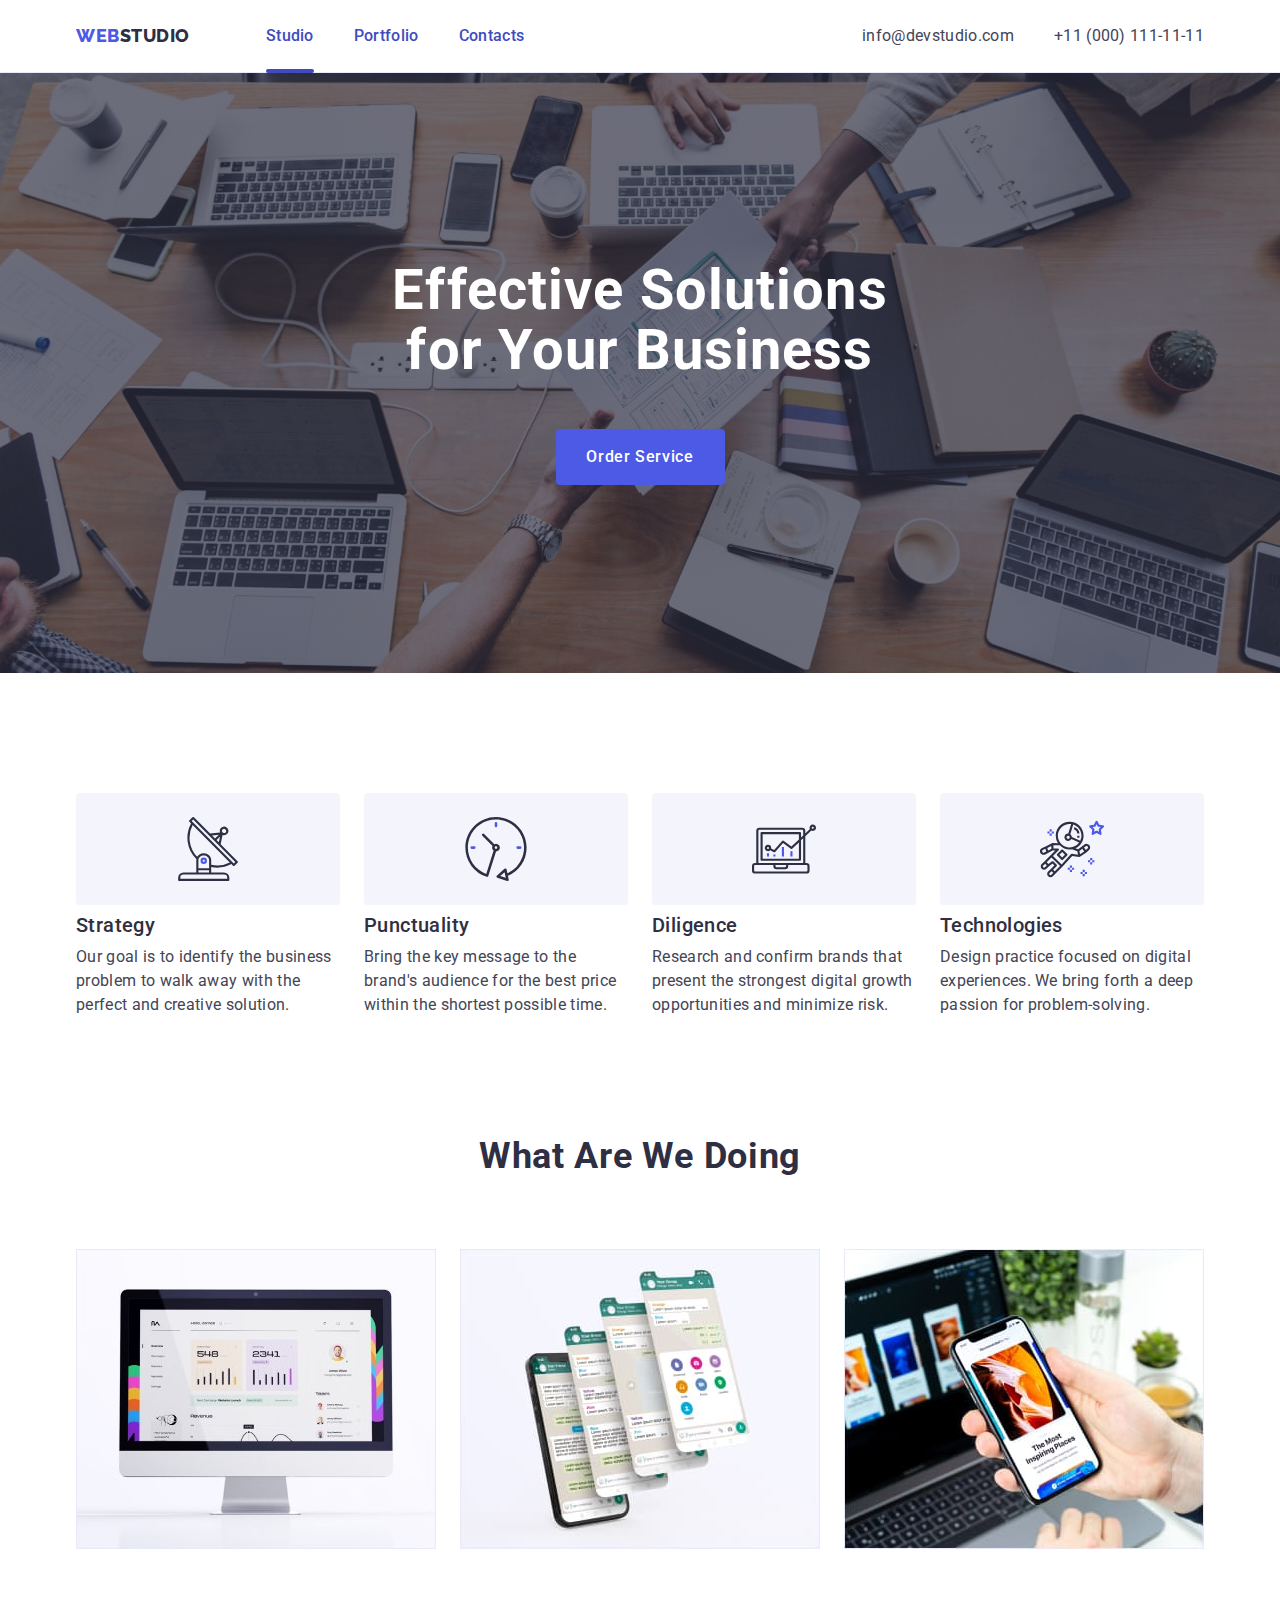
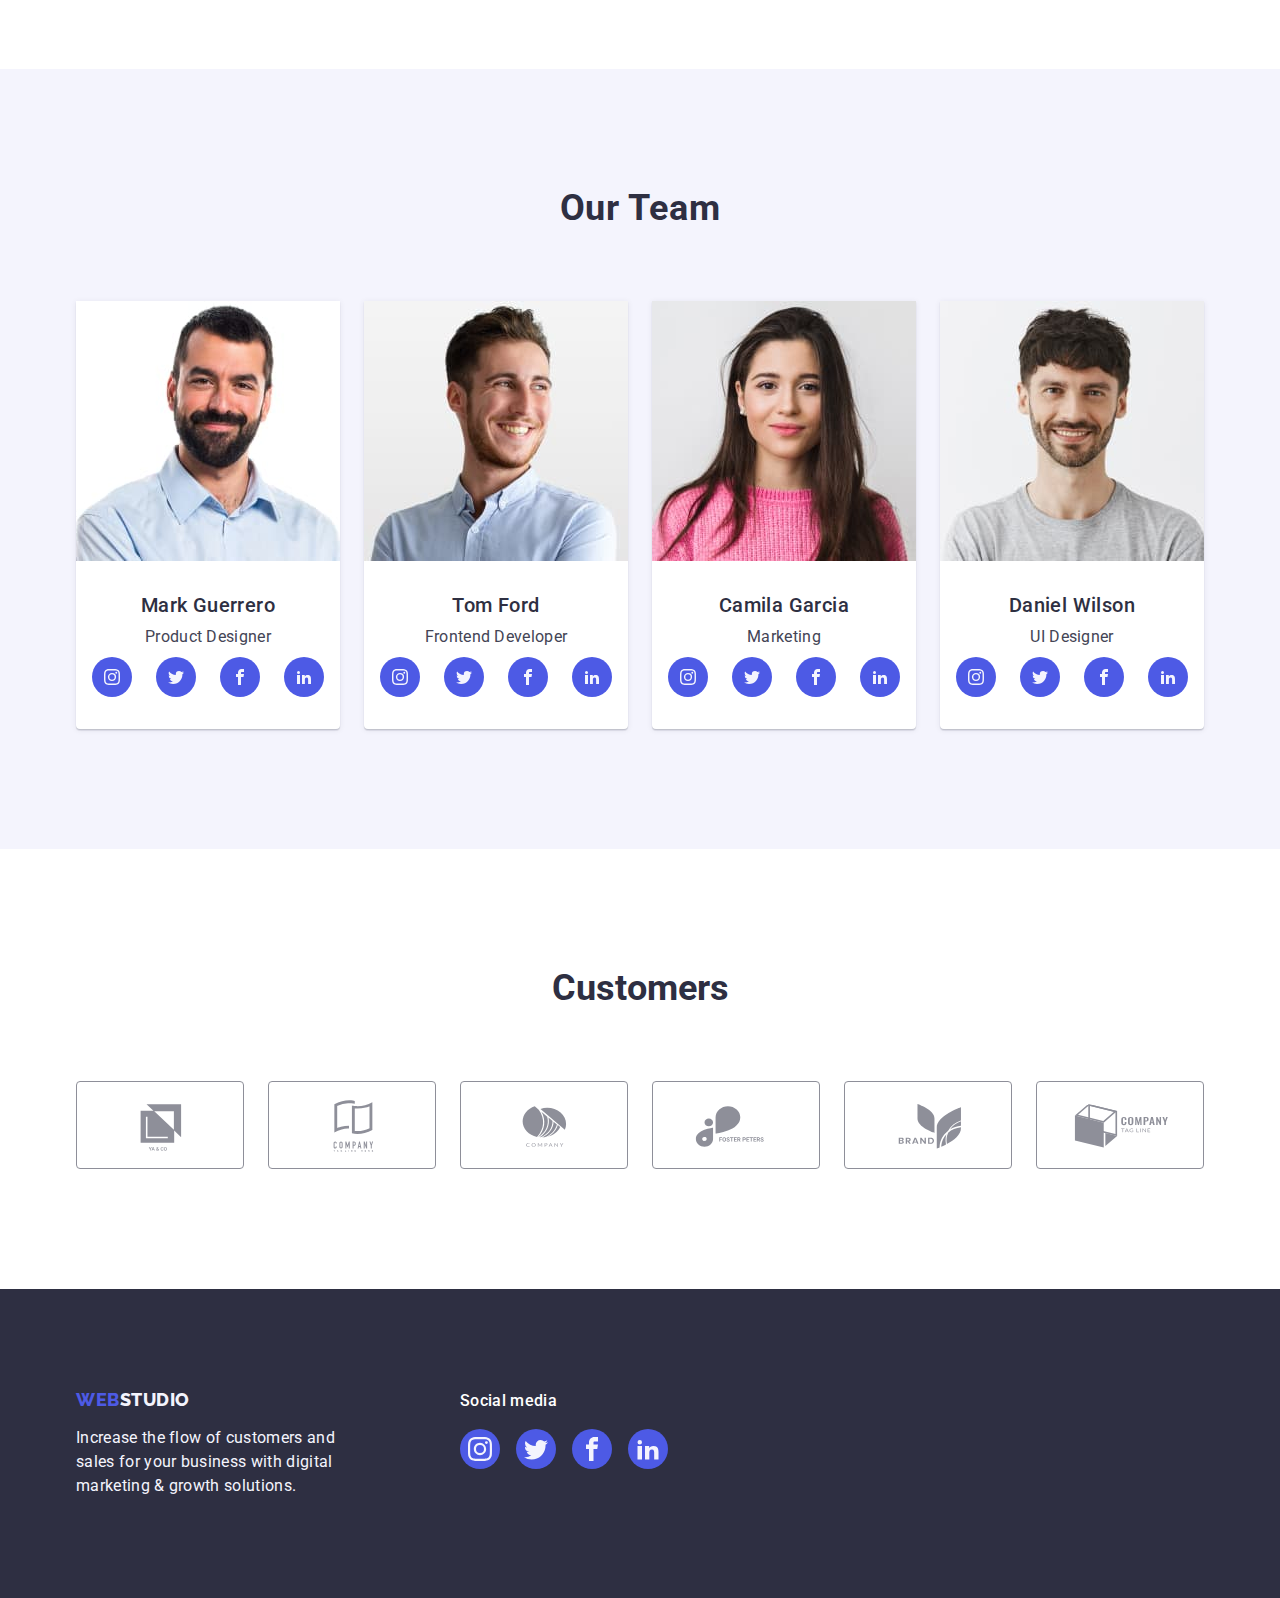
==== index.html @ 1b68a4ca "Initial commit" ====
<!DOCTYPE html>
<html lang="en">

<head>
    <meta charset="UTF-8">
    <meta http-equiv="X-UA-Compatible" content="IE=edge">
    <meta name="viewport" content="width=device-width, initial-scale=1.0">
    <title>Document</title>
    <!--Fonts styles-->
    <link rel="preconnect" href="https://fonts.googleapis.com">
    <link rel="preconnect" href="https://fonts.gstatic.com" crossorigin>
    <link href="https://fonts.googleapis.com/css2?family=Raleway:wght@800&family=Roboto:wght@400;500;700&display=swap"
        rel="stylesheet">
    <link rel="stylesheet"
        href="https://cdnjs.cloudflare.com/ajax/libs/modern-normalize/1.1.0/modern-normalize.min.css">
    <!--Custom styles-->
    <link rel="stylesheet" href="./css/styles.css">
</head>

<body>
    <header class="head">
        <!--Logo-->
        <div class="container main-nav">
            <nav class="main-nav">
                <a href="index.html" class="logo link"> Web <span class="logo-item">Studio</span></a> <!--Logo-->
                <!--Menu Nav-->
                <ul class="menu-nav list">
                    <li class="item "><a href="./index.html" class="link active">Studio</a></li>
                    <li class="item"><a href="./portfolio.html" class="link">Portfolio</a></li>
                    <li class="item"><a href="" class="link">Contacts</a></li>
                </ul>
            </nav>
            <address class="address list">
                <ul class="contacts list">
                    <li class="item">
                        <a href="mailto:info@devstudio.com" class="link">info@devstudio.com</a>
                    </li>
                    <li class="item">
                        <a href="tel:+110001111111" class="link">+11 (000) 111-11-11</a>
                    </li>
                </ul>
            </address>
        </div>
    </header>
    <main>
        <!--Hero image-->
        <section class="page">
            <div class="container">
                <h1 class="title-logo">Effective Solutions for Your Business </h1>
                <button type="button" class="page-but" data-modal-open>Order Service</button>
            </div>

        </section>
        <!--section 1-->
        <section class="section-ab">
            <div class="container">
                <h2 class="slogan" hidden> Eror</h2>
                <ul class="list-ab list">
                    <!--Feature 1-->
                    <li class="item">
                        <div class="icon"><svg class="" width="64" height="64">
                                <use href="./images/icons.svg#icon-antenna"></use>
                            </svg></div>
                        <h3 class="title-fr">Strategy</h3>
                        <p class="paragraf">
                            Our goal is to identify the business problem to walk away with the perfect and creative
                            solution.
                        </p>
                    </li>
                    <!--Feature 2-->
                    <li class="item">
                        <div class="icon"><svg class="" width="64" height="64">
                                <use href="./images/icons.svg#icon-clock"></use>
                            </svg></div>
                        <h3 class="title-fr">Punctuality</h3>
                        <p class="paragraf">
                            Bring the key message to the brand's audience for the best price within the shortest
                            possible time.
                        </p>
                    </li>
                    <!--Feature 3-->
                    <li class="item">
                        <div class="icon"><svg class="" width="64" height="64">
                                <use href="./images/icons.svg#icon-diagram"></use>
                            </svg></div>

                        <h3 class="title-fr">Diligence</h3>
                        <p class="paragraf">
                            Research and confirm brands that present the strongest digital growth opportunities and
                            minimize risk.
                        </p>
                    </li>
                    <!--Feature 4-->
                    <li class="item">
                        <div class="icon"><svg class="" width="64" height="64">
                                <use href="./images/icons.svg#icon-astronaut"></use>
                            </svg></div>
                        <h3 class="title-fr">Technologies</h3>
                        <p class="paragraf">Design practice focused on digital experiences. We bring forth a deep
                            passion for problem-solving.</p>
                    </li>
                </ul>
            </div>
        </section>
        <!--section 2-->
        <section class="section-prod">
            <div class="container">
                <h2 class="title-ab-me">What are we doing</h2>
                <ul class="product list">
                    <li class="item"><img src="./images/Section2/Rectangle71-2.jpg" alt="Imac" width="360"></li>
                    <li class="item"><img src="./images/Section2/Rectangle71-1.jpg"
                            alt="Phone in which the functionality of the application is shown" width="360">
                    </li>
                    <li class="item"><img src="./images/Section2/Rectangle71.jpg"
                            alt="Phone in the foreground. On the back of a laptop" width="360">
                    </li>
                </ul>
            </div>
        </section>
        <!--section 3-->
        <section class="team">
            <div class="container">
                <h2 class="title-team">Our Team</h2>
                <ul class="team-li list">
                    <li class="item">
                        <img src="./images/Section3/img-3.jpg" alt="Man" width="264">
                        <div class="name">
                            <h3 class="title-team-name list">Mark Guerrero</h3>
                            <p class="paragraf list">Product Designer</p>
                            <ul class="social list">
                                <li class="list">
                                    <a href="" class="icon" target="_blank" rel="noopener noreferrer"
                                        aria-label="Instagram">
                                        <svg width="16" height="16" class="label">
                                            <use href="./images/icons.svg#icon-instagram"></use>
                                        </svg>
                                    </a>
                                </li>
                                <li class="list">
                                    <a href="" class="icon" target="_blank" rel="noopener noreferrer"
                                        aria-label="Twitter">
                                        <svg width="16" height="16" class="label">
                                            <use href="./images/icons.svg#icon-twitter"></use>
                                        </svg>
                                    </a>
                                </li>
                                <li class="list">
                                    <a href="" class="icon" target="_blank" rel="noopener noreferrer"
                                        aria-label="Facebook">
                                        <svg width="16" height="16" class="label">
                                            <use href="./images/icons.svg#icon-facebook"> </use>
                                        </svg>
                                    </a>
                                </li>
                                <li class="list">
                                    <a href="" class="icon" target="_blank" rel="noopener noreferrer"
                                        aria-label="Linkedin">
                                        <svg width="16" height="16" class="label">
                                            <use href="./images/icons.svg#icon-linkedin"> </use>
                                        </svg>
                                    </a>
                                </li>
                            </ul>
                        </div>

                    </li>
                    <li class="item">
                        <img src="./images/Section3/img-2.jpg" alt="Man" width="264">
                        <div class="name">
                            <h3 class="title-team-name list">Tom Ford</h3>
                            <p class="paragraf list">Frontend Developer</p>
                            <ul class="social list">
                                <li class="list">
                                    <a href="" class="icon" target="_blank" rel="noopener noreferrer"
                                        aria-label="Instagram">
                                        <svg width="16" height="16" class="label">
                                            <use href="./images/icons.svg#icon-instagram"></use>
                                        </svg>
                                    </a>
                                </li>
                                <li class="list">
                                    <a href="" class="icon" target="_blank" rel="noopener noreferrer"
                                        aria-label="Twitter">
                                        <svg width="16" height="16" class="label">
                                            <use href="./images/icons.svg#icon-twitter"></use>
                                        </svg>
                                    </a>
                                </li>
                                <li class="list">
                                    <a href="" class="icon" target="_blank" rel="noopener noreferrer"
                                        aria-label="Facebook">
                                        <svg width="16" height="16" class="label">
                                            <use href="./images/icons.svg#icon-facebook"> </use>
                                        </svg>
                                    </a>
                                </li>
                                <li class="list">
                                    <a href="" class="icon" target="_blank" rel="noopener noreferrer"
                                        aria-label="Linkedin">
                                        <svg width="16" height="16" class="label">
                                            <use href="./images/icons.svg#icon-linkedin"> </use>
                                        </svg>
                                    </a>
                                </li>
                            </ul>
                        </div>
                    </li>
                    <li class="item">
                        <img src="./images/Section3/img-1.jpg" alt="Women" width="264">
                        <div class="name">
                            <h3 class="title-team-name list">Camila Garcia</h3>
                            <p class="paragraf list">Marketing</p>
                            <ul class="social list">
                                <li class="list">
                                    <a href="" class="icon" target="_blank" rel="noopener noreferrer"
                                        aria-label="Instagram">
                                        <svg width="16" height="16" class="label">
                                            <use href="./images/icons.svg#icon-instagram"></use>
                                        </svg>
                                    </a>
                                </li>
                                <li class="list">
                                    <a href="" class="icon" target="_blank" rel="noopener noreferrer"
                                        aria-label="Twitter">
                                        <svg width="16" height="16" class="label">
                                            <use href="./images/icons.svg#icon-twitter"></use>
                                        </svg>
                                    </a>
                                </li>
                                <li class="list">
                                    <a href="" class="icon" target="_blank" rel="noopener noreferrer"
                                        aria-label="Facebook">
                                        <svg width="16" height="16" class="label">
                                            <use href="./images/icons.svg#icon-facebook"> </use>
                                        </svg>
                                    </a>
                                </li>
                                <li class="list">
                                    <a href="" class="icon" target="_blank" rel="noopener noreferrer"
                                        aria-label="Linkedin">
                                        <svg width="16" height="16" class="label">
                                            <use href="./images/icons.svg#icon-linkedin"> </use>
                                        </svg>
                                    </a>
                                </li>
                            </ul>
                        </div>
                    </li>
                    <li class="item">
                        <img src="./images/Section3/img.jpg" alt="Man" width="264">
                        <div class="name">
                            <h3 class="title-team-name list">Daniel Wilson</h3>
                            <p class="paragraf list">UI Designer</p>
                            <ul class="social list">
                                <li class="list">
                                    <a href="" class="icon" target="_blank" rel="noopener noreferrer"
                                        aria-label="Instagram">
                                        <svg width="16" height="16" class="label">
                                            <use href="./images/icons.svg#icon-instagram"></use>
                                        </svg>
                                    </a>
                                </li>
                                <li class="list">
                                    <a href="" class="icon" target="_blank" rel="noopener noreferrer"
                                        aria-label="Twitter">
                                        <svg width="16" height="16" class="label">
                                            <use href="./images/icons.svg#icon-twitter"></use>
                                        </svg>
                                    </a>
                                </li>
                                <li class="list">
                                    <a href="" class="icon" target="_blank" rel="noopener noreferrer"
                                        aria-label="Facebook">
                                        <svg width="16" height="16" class="label">
                                            <use href="./images/icons.svg#icon-facebook"> </use>
                                        </svg>
                                    </a>
                                </li>
                                <li class="list">
                                    <a href="" class="icon" target="_blank" rel="noopener noreferrer"
                                        aria-label="Linkedin">
                                        <svg width="16" height="16" class="label">
                                            <use href="./images/icons.svg#icon-linkedin"> </use>
                                        </svg>
                                    </a>
                                </li>
                            </ul>
                        </div>
                    </li>
                </ul>
            </div>
        </section>
        <section class="customers">
            <div class="container">
                <h2 class="title  list">Customers</h2>
                <ul class="clients list">
                    <li class="item">
                        <a href="" class="link" target="_blank" rel="noopener noreferrer" aria-label="client-1">
                            <svg class="icon" width="104" height="56">
                                <use href="./images/icons.svg#icon-Logo"></use>
                            </svg>
                        </a>
                    </li>
                    <li class="item">
                        <a href="" class="link" target="_blank" rel="noopener noreferrer" aria-label="client-2">
                            <svg class="icon" width="104" height="56">
                                <use href="./images/icons.svg#icon-Logo-1"></use>
                            </svg>
                        </a>
                    </li>
                    <li class="item">
                        <a href="" class="link" target="_blank" rel="noopener noreferrer" aria-label="client-3">
                            <svg class="icon" width="104" height="56">
                                <use href="./images/icons.svg#icon-Logo-2"></use>
                            </svg>
                        </a>
                    </li>
                    <li class="item">
                        <a href="" class="link" target="_blank" rel="noopener noreferrer" aria-label="client-4">
                            <svg class="icon" width="104" height="56">
                                <use href="./images/icons.svg#icon-Logo-3"></use>
                            </svg>
                        </a>
                    </li>
                    <li class="item">
                        <a href="" class="link" target="_blank" rel="noopener noreferrer" aria-label="client-5">
                            <svg class="icon" width="104" height="56">
                                <use href="./images/icons.svg#icon-Logo-4"></use>
                            </svg>
                        </a>
                    </li>
                    <li class="item">
                        <a href="" class="link" target="_blank" rel="noopener noreferrer" aria-label="client-6">
                            <svg class="icon" width="104" height="56">
                                <use href="./images/icons.svg#icon-Logo-5"></use>
                            </svg>
                        </a>
                    </li>
                </ul>
            </div>
        </section>
    </main>
    <!--footer-->
    <footer class="footer">
        <div class="main-footer container">
            <div class="description"><a href="./index.html" class="logo-fr list">Web<span
                        class="logo-item">Studio</span> </a>
                <!--Logo-->
                <p class="fr-text list">Increase the flow of customers and sales for your business with digital
                    marketing &
                    growth solutions.</p>
            </div>
            <div class="social-ft">
                <p class="title list">Social media</p>
                <ul class="social list">
                    <li class="item">
                        <a href="" class="icon" target="_blank" rel="noopener noreferrer" aria-label="Instagram">
                            <svg width="24" height="24" class="label">
                                <use href="./images/icons.svg#icon-instagram"></use>
                            </svg>
                        </a>
                    </li>
                    <li class="item">
                        <a href="" class="icon" target="_blank" rel="noopener noreferrer" aria-label="Twitter">
                            <svg width="24" height="24" class="label">
                                <use href="./images/icons.svg#icon-twitter"></use>
                            </svg>
                        </a>
                    </li>
                    <li class="item">
                        <a href="" class="icon" target="_blank" rel="noopener noreferrer" aria-label="Facebook">
                            <svg width="24" height="24" class="label">
                                <use href="./images/icons.svg#icon-facebook"> </use>
                            </svg>
                        </a>
                    </li>
                    <li class="item">
                        <a href="" class="icon" target="_blank" rel="noopener noreferrer" aria-label="Linkedin">
                            <svg width="24" height="24" class="label">
                                <use href="./images/icons.svg#icon-linkedin"> </use>
                            </svg>
                        </a>
                    </li>
                </ul>
            </div>
        </div>
    </footer>
    <!-- backdrop -->
    <div class="backdrop is-hidden" data-modal>
        <div class="modal" data-modal-close>
            <button class="btn" type="button" data-modal-close><svg class="icon" width="8" height="8">
                    <use href="./images/icons.svg#icon-close"></use>
                </svg></button>
        </div>

    </div>
    <script src="./js/modal.js"></script>
</body>

</html>
---- css/styles.css ----
:root {
  /* Fonts*/
  --main-tex: "Roboto", sans-serif;
  --second-tex: "Raleway", sans-serif;

  /* Colors*/
  --color-primary: #4d5ae5;
  --color-pressed-st: #404bbf;
  --color-dark: #2e2f42;
  --color-success: #31d0aa;
  --color-text: #434455;
  --color-subtle-text: #8e8f99;
  --color-accent: #e7e9fc;
  --color-light: #f4f4fd;
  --color-overlay: rgba(46, 47, 66, 0.4);
  --color-hero-im-bk: #2e2f42;
  --color-white-bk: #ffffff;
  --color-modal-bk: #fcfcfc;
}
.list {
  list-style: none;
  padding: 0;
  margin: 0;
}
.container {
  width: 1158px;
  margin-left: auto;
  margin-right: auto;
  padding-left: 15px;
  padding-right: 15px;
}
img {
  display: block;
}
body {
  margin: 0;
  font-family: var(--main-tex);
  color: var(--color-text);
  background-color: var(--color-white-bk);
}
/* backdrop */
.backdrop {
  position: fixed;
  top: 0;
  left: 0;
  width: 100%;
  height: 100%;

  transition: opacity 250ms cubic-bezier(0.4, 0, 0.2, 1),
    visibility 250ms cubic-bezier(0.4, 0, 0.2, 1);
  background-color: var(--color-overlay);
}
.backdrop.is-hidden {
  opacity: 0;
  pointer-events: none;
  visibility: hidden;
}
.modal {
  position: absolute;
  top: 50%;
  left: 50%;
  transform: translate(-50%, -50%);
  min-width: 408px;
  min-height: 576px;

  transition: transform 250ms cubic-bezier(0.4, 0, 0.2, 1);
  background-color: var(--color-modal-bk);
  box-shadow: 0px 1px 1px rgba(0, 0, 0, 0.14), 0px 1px 3px rgba(0, 0, 0, 0.12),
    0px 2px 1px rgba(0, 0, 0, 0.2);
  border-radius: 4px;
}
.modal .btn {
  position: absolute;
  top: 24px;
  right: 24px;
  width: 24px;
  height: 24px;
  display: flex;
  align-items: center;
  justify-content: center;
  padding: 0;

  /* transition: background-color 250ms cubic-bezier(0.4, 0, 0.2, 1),
    border 250ms cubic-bezier(0.4, 0, 0.2, 1),
    color 250ms cubic-bezier(0.4, 0, 0.2, 1); */
  transition: background-color 250ms cubic-bezier(0.4, 0, 0.2, 1),
    border 250ms cubic-bezier(0.4, 0, 0.2, 1);

  background-color: var(--color-accent);
  color: var(--color-dark);
  border: 1px solid rgba(0, 0, 0, 0.1);
  border-radius: 50%;
  cursor: pointer;
}
.modal .icon {
  fill: currentColor;
  transition: fill 250ms cubic-bezier(0.4, 0, 0.2, 1);
}
.modal .btn:focus,
.modal .btn:hover {
  color: var(--color-white-bk);
  background-color: var(--color-pressed-st);
  border: none;
}
/*header*/
.head {
  border-bottom: 1px solid var(--color-accent);
  box-shadow: 0px 2px 1px rgba(46, 47, 66, 0.08),
    0px 1px 1px rgba(46, 47, 66, 0.16), 0px 1px 6px rgba(46, 47, 66, 0.08);
}
.main-nav {
  display: flex;
  align-items: center;
}
.logo {
  display: flex;
  margin-right: 76px;

  font-family: var(--second-tex);
  color: var(--color-primary);
  text-decoration: none;
  font-style: normal;
  font-weight: 800;
  font-size: 18px;
  line-height: 1.17;
  letter-spacing: 0.03em;
  text-transform: uppercase;
}
.logo-item {
  color: var(--color-hero-im-bk);
}
/* menu*/
.menu-nav .link {
  position: relative;

  display: block;
  padding-top: 24px;
  padding-bottom: 24px;

  transition: color 250ms cubic-bezier(0.4, 0, 0.2, 1);

  color: var(--color-pressed-st);
  text-decoration: none;
}
.menu-nav .link:hover,
.menu-nav .link:focus,
.contacts .link:hover,
.contacts .link:focus {
  color: var(--color-pressed-st);
}
.menu-nav {
  display: flex;

  font-family: var(--main-tex);
  font-style: normal;
  font-weight: 500;
  font-size: 16px;
  line-height: 1.5;
  letter-spacing: 0.02em;
}
.menu-nav .item {
  margin-right: 40px;
}
.menu-nav .item:last-child {
  margin-right: 0;
}
.menu-nav .link::after {
  position: absolute;
  left: 0;
  bottom: -1px;

  content: "";
  display: block;
  width: 100%;
  height: 4px;

  background-color: var(--color-pressed-st);
  border-radius: 2px;
  transform: scaleX(0);
  transition: transform 250ms cubic-bezier(0.4, 0, 0.2, 1);
}
.menu-nav .link.active::after {
  transform: scalex(1);
}
/* .menu-nav .item + .item {
  margin-left: 40px;
} */
/* contacts*/
.address {
  font-style: normal;
  margin-left: auto;
}
.contacts .link {
  transition: color 250ms cubic-bezier(0.4, 0, 0.2, 1);

  text-decoration: none;
  color: var(--color-text);
}

.contacts {
  display: flex;

  font-family: var(--main-tex);
  font-weight: 400;
  font-size: 16px;
  line-height: 1.5;
  letter-spacing: 0.02em;
}
.contacts .item {
  margin-right: 40px;
}
.contacts .item:last-child {
  margin-right: 0;
}
/* .contacts .item + .item {
  margin-left: 40px;
} */
/*index.html*/
/*Hero image*/
.page {
  height: 600px;
  max-width: 1440px;
  margin-left: auto;
  margin-right: auto;

  text-align: center;
  padding-top: 188px;
  padding-bottom: 188px;

  background-color: var(--color-dark);
  color: var(--color-white-bk);
  background-image: linear-gradient(
      rgba(46, 47, 66, 0.7),
      rgba(46, 47, 66, 0.7)
    ),
    url(../images/Hero/people-office.jpg);
  background-size: cover;
  background-repeat: no-repeat;
  background-position: center;
}

.title-logo {
  margin-bottom: 48px;
  max-width: 496px;
  margin-right: auto;
  margin-left: auto;

  margin-top: 0;
  font-style: normal;
  font-weight: 700;
  font-size: 56px;
  line-height: 1.07;
  letter-spacing: 0.02em;
}

.page-but {
  display: block;
  min-width: 169px;
  height: 56px;
  margin-right: auto;
  margin-left: auto;

  transition: background-color 250ms cubic-bezier(0.4, 0, 0.2, 1);

  font-family: var(--main-tex);
  background-color: var(--color-primary);
  color: white;
  border: none;
  font-style: normal;
  font-weight: 500;
  font-size: 16px;
  line-height: 1.5;
  letter-spacing: 0.04em;
  cursor: pointer;
  border-radius: 4px;
}
.page-but:hover,
.page-but:focus {
  background-color: var(--color-pressed-st);
}

/*section 1*/
.section-ab {
  padding-top: 120px;
  padding-bottom: 120px;
}
.title-fr {
  margin-top: 0;
  margin-bottom: 8px;
  color: var(--color-dark);
  font-style: normal;
  font-weight: 500;
  font-size: 20px;
  line-height: 1.2;
  letter-spacing: 0.02em;
}
.list-ab {
  display: flex;
}
.list-ab .item {
  width: calc((100% - 3 * 24px) / 4);
}
.list-ab .item:not(:last-child) {
  margin-right: 24px;
}
.list-ab .paragraf {
  margin: 0;
  font-style: normal;
  font-weight: 400;
  font-size: 16px;
  line-height: 1.5;
  letter-spacing: 0.02em;
  color: var(--color-text);
}
.list-ab .icon {
  display: flex;
  align-items: center;
  justify-content: center;
  height: 112px;
  padding-top: 24px;
  padding-bottom: 24px;
  padding-left: 100px;
  padding-right: 100px;
  margin-bottom: 8px;

  border-radius: 4px;
  background-color: var(--color-light);
}
/*section 2*/
.section-prod {
  padding-bottom: 120px;
}
.product {
  display: flex;
}
.product .item:not(:last-child) {
  margin-right: 24px;
}
.title-ab-me {
  text-align: center;
  margin-top: 0;
  margin-bottom: 72px;
  color: var(--color-dark);
  font-style: normal;
  font-weight: 700;
  font-size: 36px;
  line-height: 1.11;
  letter-spacing: 0.02em;
  text-transform: capitalize;
  letter-spacing: 0.02em;
}
/*section 3*/
.team {
  padding-top: 120px;
  padding-bottom: 120px;
}
.team-li {
  display: flex;
}
.team-li .item {
  margin-right: 24px;
}
.team-li .item:last-child {
  margin-right: 0px;
}
/* .team-li .item + .item {
  margin-left: 24px;
} */
.title-team {
  text-align: center;

  margin-top: 0;
  margin-bottom: 72px;
  color: var(--color-dark);
  font-style: normal;
  font-weight: 700;
  font-size: 36px;
  line-height: 1.11;
  letter-spacing: 0.02em;
  text-transform: capitalize;
}
.team-li .name {
  padding: 32px 0px;
}
.team-li .title-team-name {
  text-align: center;
  margin-bottom: 8px;

  color: var(--color-dark);
  font-style: normal;
  font-weight: 500;
  font-size: 20px;
  line-height: 1.2;
  letter-spacing: 0.02em;
}
.team-li .paragraf {
  text-align: center;
  margin-bottom: 8px;

  font-style: normal;
  font-weight: 400;
  font-size: 16px;
  line-height: 1.5;
  letter-spacing: 0.02em;
  color: var(--color-text);
}

.team {
  background-color: var(--color-light);
}
.team-li .item {
  background-color: var(--color-white-bk);
  border-radius: 0px 0px 4px 4px;
  box-shadow: 0px 1px 6px rgba(46, 47, 66, 0.08),
    0px 1px 1px rgba(46, 47, 66, 0.16), 0px 2px 1px rgba(46, 47, 66, 0.08);
}
.team-li .social {
  display: flex;
  justify-content: center;
  gap: 24px;
}
.team-li .icon {
  display: flex;
  align-items: center;
  justify-content: center;
  width: 100%;
  height: 100%;
  padding: 12px;

  transition: background-color 250ms cubic-bezier(0.4, 0, 0.2, 1);

  background-color: var(--color-primary);
  border-radius: 50%;
}
.team-li .icon:focus,
.team-li .icon:hover {
  background-color: var(--color-pressed-st);
}
.team-li .label {
  fill: var(--color-light);
}

/* customers */
.customers {
  padding-top: 120px;
  padding-bottom: 120px;
  text-align: center;
}
.customers .title {
  margin-bottom: 72px;

  font-size: 36px;
  line-height: 1.1;
  color: var(--color-dark);
}
.clients {
  display: flex;
  justify-content: center;
  align-items: center;
  gap: 24px;
}
.clients .item {
  width: calc((100% - 120px) / 6);
  height: 88px;
}
.clients .link {
  display: flex;
  align-items: center;
  justify-content: center;

  transition: border-color 250ms cubic-bezier(0.4, 0, 0.2, 1),
    color 250ms cubic-bezier(0.4, 0, 0.2, 1);

  border: 1px solid #8e8f99;
  border-radius: 4px;
  border-color: var(--color-subtle-text);
  color: var(--color-subtle-text);
  padding: 16px 32px;
  height: 100%;
}
.clients .icon {
  fill: currentColor;
}
.clients .link:hover,
.clients .link:focus {
  border-color: var(--color-pressed-st);
  color: var(--color-pressed-st);
}
/*footer*/
.footer {
  padding-top: 100px;
  padding-bottom: 100px;
}
.main-footer {
  display: flex;
  align-items: baseline;
}
.footer {
  background-color: var(--color-dark);
}
.description {
  margin-right: 120px;
}
.logo-fr {
  display: inline-block;
  margin-bottom: 16px;

  color: var(--color-primary);
  font-family: var(--second-tex);
  text-decoration: none;
  font-style: normal;
  font-weight: 800;
  font-size: 18px;
  line-height: 1.17;
  letter-spacing: 0.03em;
  text-transform: uppercase;
}
.logo-fr .logo-item {
  color: var(--color-light);
}
.fr-text {
  color: var(--color-light);
  width: 264px;
  font-family: "Roboto";
  font-style: normal;
  font-weight: 400;
  font-size: 16px;
  line-height: 1.5;
  letter-spacing: 0.02em;
}

.social-ft .title {
  font-family: var(--main-tex);
  font-style: normal;
  font-weight: 500;
  font-size: 16px;
  line-height: 1.5;
  letter-spacing: 0.02em;
  color: var(--color-white-bk);

  margin-bottom: 16px;
}
.social-ft .social {
  display: flex;
  justify-content: center;
  align-items: center;
  gap: 16px;
}
.social-ft .icon {
  display: flex;
  justify-content: center;
  align-items: center;
  transition: background-color 250ms cubic-bezier(0.4, 0, 0.2, 1);

  background-color: var(--color-primary);
  padding: 8px;
  border-radius: 50%;
}
.social-ft .icon:focus,
.social-ft .icon:hover {
  background-color: var(--color-success);
}
.social-ft .label {
  fill: var(--color-light);
}
/*portfolio.html*/
.portfolio {
  padding-top: 96px;
  padding-bottom: 120px;
}
.desc {
  text-decoration: none;
}
/*filters*/
.filters {
  display: flex;
  justify-content: center;
  margin-bottom: 72px;
}

/* .filters .item + .item {
  margin-left: 24px;
} */
.filters .item {
  margin-right: 24px;
}
.filters .item:last-child {
  margin-right: 0px;
}
.filters .btn {
  padding-top: 12px;
  padding-bottom: 12px;
  padding-right: 24px;
  padding-left: 24px;

  transition: color 250ms cubic-bezier(0.4, 0, 0.2, 1),
    background-color 250ms cubic-bezier(0.4, 0, 0.2, 1),
    border-color 250ms cubic-bezier(0.4, 0, 0.2, 1),
    box-shadow 250ms cubic-bezier(0.4, 0, 0.2, 1);

  border: 1px solid var(--color-accent);
  background-color: var(--color-light);
  color: var(--color-primary);
  font-family: var(--main-tex);
  font-style: normal;
  font-weight: 500;
  font-size: 16px;
  line-height: 1.5;
  letter-spacing: 0.04em;
  cursor: pointer;
  border-radius: 4px;
}
.filters .btn:hover,
.filters .btn:focus {
  background-color: var(--color-pressed-st);
  color: var(--color-white-bk);
  border: 1px solid transparent;
  box-shadow: 0px 3px 1px rgba(0, 0, 0, 0.1), 0px 2px 1px rgba(0, 0, 0, 0.08),
    0px 2px 2px rgba(0, 0, 0, 0.12);
}
/*row*/
.row {
  display: flex;
  flex-wrap: wrap;
}
.row .item {
  width: 360;
}
.row .item:not(:nth-child(3n)) {
  margin-right: 24px;
}
.row .item:not(:nth-last-child(-n + 3)) {
  margin-bottom: 48px;
}

.row .info {
  padding: 32px 16px;
  border: 1px solid #e7e9fc;
  border-top: none;
}
.title-desc {
  margin-bottom: 8px;

  color: var(--color-hero-im-bk);
  font-family: var(--main-tex);
  font-style: normal;
  font-weight: 500;
  font-size: 20px;
  line-height: 1.2;
  letter-spacing: 0.02em;
}
.desc .paragraf {
  color: var(--color-text);
  font-family: var(--main-tex);
  font-style: normal;
  font-weight: 400;
  font-size: 16px;
  line-height: 1.5;
  letter-spacing: 0.02em;
}
.desc {
  display: block;

  transition: box-shadow 250ms cubic-bezier(0.4, 0, 0.2, 1);
}
.row .desc:focus,
.row .desc:hover {
  box-shadow: 0px 1px 6px rgba(46, 47, 66, 0.08),
    0px 1px 1px rgba(46, 47, 66, 0.16), 0px 2px 1px rgba(46, 47, 66, 0.08);
}
/* overlay */
.row .overlay {
  position: relative;
  overflow: hidden;
}
.row .title {
  position: absolute;
  top: 0;
  height: 100%;
  width: 100%;
  padding: 40px 32px;

  font-style: normal;
  font-weight: 400;
  font-size: 16px;
  line-height: 1.5;
  letter-spacing: 0.02em;
  color: var(--color-light);
  background-color: var(--color-primary);

  transform: translateY(100%);
  transition: transform 250ms cubic-bezier(0.4, 0, 0.2, 1);
}
/* .item:focus .title,
.item:hover .title {
  transform: translateY(0%);
} */
.row .desc:focus .title,
.row .desc:hover .title {
  transform: translateY(0%);
}
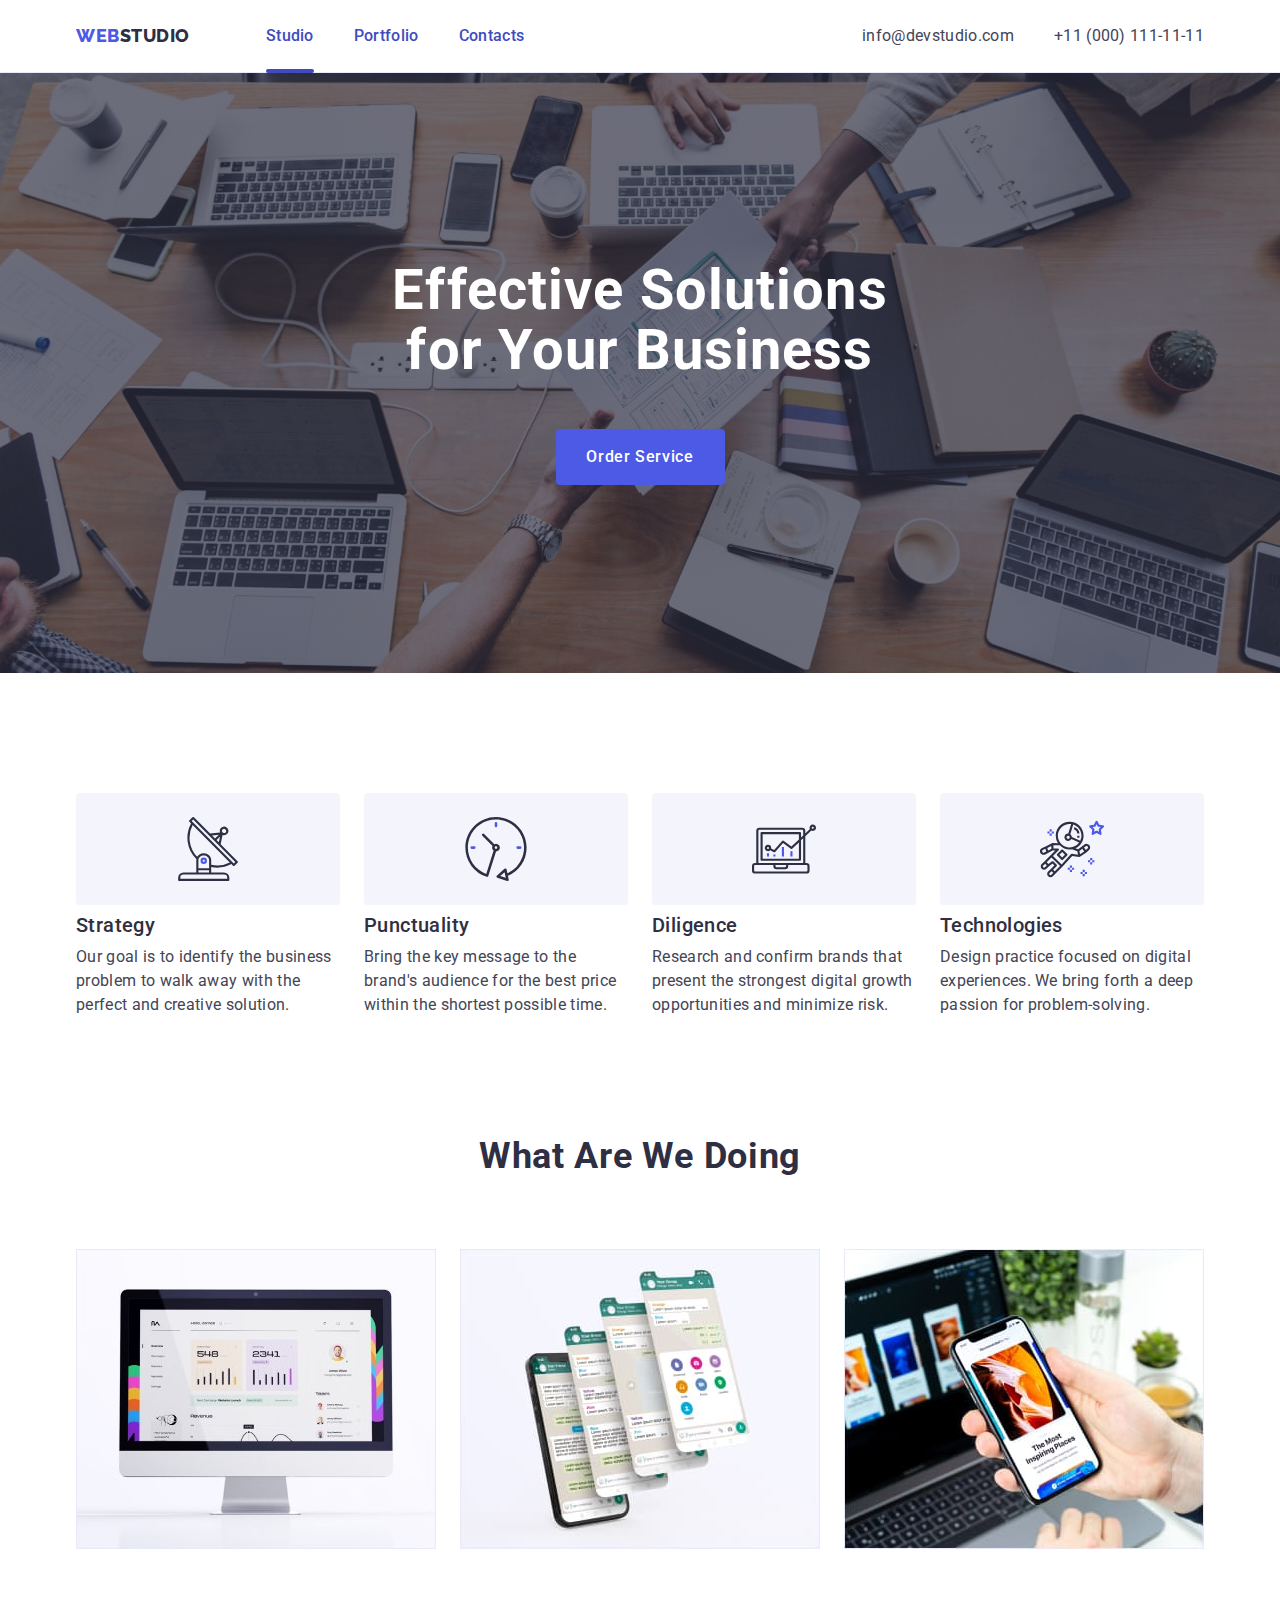
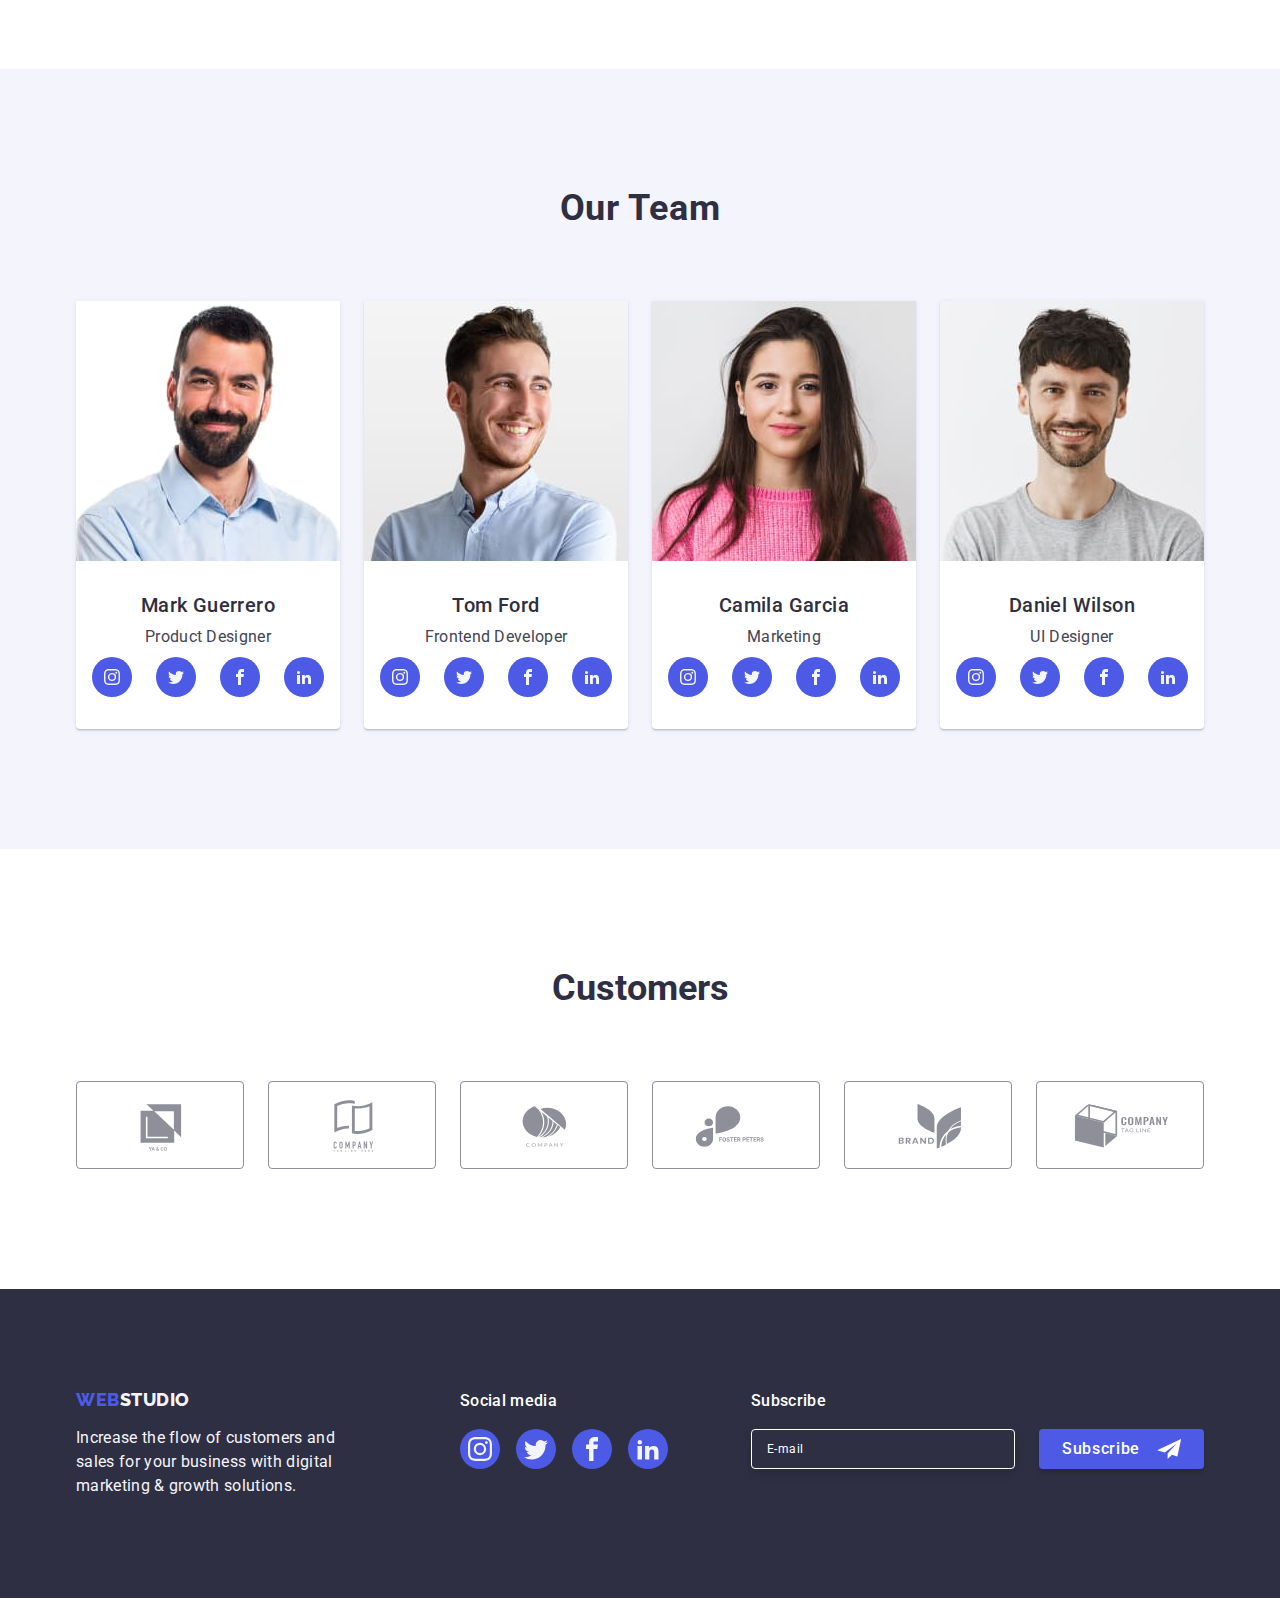
==== commit 458c40bf: "goit-markup-hw-06-v1" ====
--- a/index.html
+++ b/index.html
@@ -383,6 +383,21 @@
                     </li>
                 </ul>
             </div>
+            <div class="e-mail">
+                <p class="title list">Subscribe</p>
+                <form class="subscribe" autocomplete="on" novalidate>
+                    <label class="form-sub">
+                        <input type="email" class="form-input" placeholder=" ">
+                        <span class="name">E-mail</span>
+                    </label>
+                    <label>
+                        <button type="submit" class="btn">Subscribe
+                            <svg class="icon" width="24" height="20" class="icon">
+                                <use href="./images/icons.svg#icon-tg"></use>
+                            </svg></button></label>
+                </form>
+            </div>
+
         </div>
     </footer>
     <!-- backdrop -->
@@ -391,8 +406,32 @@
             <button class="btn" type="button" data-modal-close><svg class="icon" width="8" height="8">
                     <use href="./images/icons.svg#icon-close"></use>
                 </svg></button>
+            <h2 class="paragraf list">Leave your contacts and we will call you back</h2>
+            <form name="call-back" autocomplete="on" novalidate class="call-back">
+                <label class="form-field">Name<div class="form"><input type="text" name="name"
+                            class="form-input"></label>
+                <svg class="icon" width="18" height="24">
+                    <use href="./images/icons.svg#icon-person"></use>
+                </svg>
         </div>
-
+        <label class="form-field">Phone <div class="form"><input type="tel" name="phone" class="form-input"></label>
+        <svg class="icon" width="18" height="24">
+            <use href="./images/icons.svg#icon-phone"></use>
+        </svg>
+    </div>
+    <label class="form-field">Email <div class="form"><input type="email" name="email" class="form-input"></label>
+    <svg class="icon" width="18" height="24">
+        <use href="./images/icons.svg#icon-email"></use>
+    </svg>
+    </div>
+    <label class="form-field">Comment <textarea name="comment" rows="7" placeholder="Text input"
+            class="form-input-cmd"></textarea></label>
+    </form>
+    <label class="check"> <span class="text">I accept the terms and conditions of the <a href="" class="link">Privacy
+                Policy</a>
+        </span><input type="checkbox" name="checkbox" class="check-input"></label>
+    <button type="submit" class="btn-send">Send</button>
+    </div>
     </div>
     <script src="./js/modal.js"></script>
 </body>
--- a/css/styles.css
+++ b/css/styles.css
@@ -80,11 +80,9 @@
   justify-content: center;
   padding: 0;
 
-  /* transition: background-color 250ms cubic-bezier(0.4, 0, 0.2, 1),
+  transition: background-color 250ms cubic-bezier(0.4, 0, 0.2, 1),
     border 250ms cubic-bezier(0.4, 0, 0.2, 1),
-    color 250ms cubic-bezier(0.4, 0, 0.2, 1); */
-  transition: background-color 250ms cubic-bezier(0.4, 0, 0.2, 1),
-    border 250ms cubic-bezier(0.4, 0, 0.2, 1);
+    color 250ms cubic-bezier(0.4, 0, 0.2, 1);
 
   background-color: var(--color-accent);
   color: var(--color-dark);
@@ -101,6 +99,153 @@
   color: var(--color-white-bk);
   background-color: var(--color-pressed-st);
   border: none;
+}
+.modal .paragraf {
+  margin-top: 72px;
+
+  font-family: var(--main-tex);
+  font-style: normal;
+  font-weight: 500;
+  font-size: 16px;
+  line-height: 1.5;
+  letter-spacing: 0.02em;
+  text-align: center;
+  color: var(--color-dark);
+}
+.call-back {
+  padding: 16px 24px;
+}
+.call-back .form-field {
+  display: flex;
+  flex-direction: column;
+
+  font-style: normal;
+  font-weight: 400;
+  font-size: 12px;
+  line-height: 1.17;
+  letter-spacing: 0.04em;
+  color: var(--color-subtle-text);
+  margin-bottom: 4px;
+}
+.call-back .form-field:not(:first-child) {
+  margin-top: 8px;
+}
+.call-back .form-field:not(:last-child) {
+  margin-bottom: 0;
+}
+.call-back .form-input {
+  width: 360px;
+  height: 40px;
+
+  border: 1px solid var(--color-overlay);
+  border-radius: 4px;
+
+  padding-left: 38px;
+  outline: none;
+  transition: border 250ms cubic-bezier(0.4, 0, 0.2, 1);
+}
+.call-back .form-input-cmd {
+  resize: none;
+  outline: none;
+  border: 1px solid var(--color-overlay);
+  border-radius: 4px;
+
+  min-height: 120px;
+  width: 360px;
+  padding: 8px 16px;
+}
+.call-back .form-input-cmd:placeholder-shown {
+  padding: 8px 0px 0px 16px;
+}
+.call-back .form {
+  position: relative;
+}
+.call-back .form .icon {
+  position: absolute;
+  top: 50%;
+  left: 16px;
+  transform: translateY(-50%);
+
+  fill: var(--color-dark);
+  transition: fill 250ms cubic-bezier(0.4, 0, 0.2, 1);
+  pointer-events: none;
+}
+.call-back .form-input:focus,
+.call-back .form-input-cmd:focus {
+  border: 1px solid var(--color-primary);
+  border-radius: 4px;
+}
+.call-back .form-input:focus + .icon {
+  fill: var(--color-primary);
+}
+
+.modal .check {
+  margin-top: 16px;
+
+  display: inline-flex;
+  flex-direction: row-reverse;
+  justify-content: center;
+  align-items: center;
+}
+.check .check-input {
+  appearance: none;
+  display: block;
+  width: 16px;
+  height: 16px;
+  border: 1px solid var(--color-overlay);
+  border-radius: 2px;
+
+  background-repeat: no-repeat;
+  background-position: center;
+  background-image: url("data:image/svg+xml,%3Csvg width='10' height='8' viewBox='0 0 10 8' fill='none' xmlns='http://www.w3.org/2000/svg'%3E%3Cpath d='M8.44558 0.255056C8.61838 0.089653 8.84834 -0.00178848 9.08693 2.65108e-05C9.32551 0.0018415 9.55407 0.0967713 9.72436 0.264784C9.89466 0.432797 9.99337 0.660752 9.99968 0.900549C10.006 1.14034 9.91939 1.37323 9.75816 1.55005L4.86357 7.70436C4.7794 7.79551 4.67782 7.86865 4.5649 7.91942C4.45198 7.97018 4.33003 7.99754 4.20636 7.99984C4.08268 8.00214 3.95981 7.97935 3.8451 7.93282C3.73038 7.88629 3.62618 7.81698 3.53872 7.72903L0.292827 4.46564C0.202435 4.38096 0.129933 4.27884 0.0796475 4.16537C0.0293621 4.05191 0.00232279 3.92942 0.000143182 3.80522C-0.00203643 3.68102 0.0206883 3.55765 0.0669613 3.44248C0.113234 3.3273 0.182108 3.22267 0.269473 3.13483C0.356838 3.047 0.460905 2.97775 0.575465 2.93123C0.690026 2.88471 0.812734 2.86186 0.936267 2.86405C1.0598 2.86624 1.18163 2.89343 1.29449 2.94398C1.40734 2.99454 1.50892 3.06743 1.59315 3.15831L4.16189 5.73967L8.42227 0.28219C8.42994 0.272694 8.43813 0.263635 8.4468 0.255056H8.44558Z' fill='%23fcfcfc'/%3E%3C/svg%3E");
+  transition: background-color 250ms cubic-bezier(0.4, 0, 0.2, 1),
+    border 250ms cubic-bezier(0.4, 0, 0.2, 1);
+}
+.check .check-input:checked {
+  background-color: var(--color-pressed-st);
+  border: 1px solsd var(--color-pressed-st);
+}
+.check .text {
+  color: var(--color-subtle-text);
+  font-style: normal;
+  font-weight: 400;
+  font-size: 12px;
+  line-height: 1.17;
+  letter-spacing: 0.04em;
+
+  margin-left: 10px;
+  margin-right: auto;
+}
+.check .link {
+  color: var(--color-primary);
+}
+.modal .btn-send {
+  display: block;
+  margin-top: 24px;
+  margin-right: auto;
+  margin-left: auto;
+  width: 169px;
+  height: 56px;
+
+  background-color: var(--color-primary);
+  color: var(--color-white-bk);
+  border: none;
+  box-shadow: 0px 4px 4px rgba(0, 0, 0, 0.15);
+  border-radius: 4px;
+  cursor: pointer;
+  font-style: normal;
+  font-weight: 500;
+  font-size: 16px;
+  line-height: 1.5;
+  align-items: center;
+  text-align: center;
+  letter-spacing: 0.04em;
+  transition: background-color 250ms cubic-bezier(0.4, 0, 0.2, 1);
+  outline: none;
+}
+.modal .btn-send:focus,
+.modal .brn-send:hover {
+  background-color: var(--color-pressed-st);
 }
 /*header*/
 .head {
@@ -563,6 +708,92 @@
 .social-ft .label {
   fill: var(--color-light);
 }
+/* Subscribe */
+.e-mail {
+  display: block;
+  margin-left: auto;
+}
+.e-mail .title {
+  color: var(--color-white-bk);
+  font-style: normal;
+  font-weight: 500;
+  font-size: 16px;
+  line-height: 1.5;
+  letter-spacing: 0.02em;
+}
+.e-mail .subscribe {
+  margin-top: 16px;
+  display: flex;
+}
+.subscribe .form-sub {
+  position: relative;
+  display: inline-flex;
+  margin-right: 24px;
+  height: 40px;
+  min-width: 264px;
+}
+.form-sub .name {
+  position: absolute;
+  top: 50%;
+  left: 16px;
+  transform: translateY(-50%);
+
+  color: var(--color-white-bk);
+  font-style: normal;
+  font-weight: 400;
+  font-size: 12px;
+  line-height: 2;
+  letter-spacing: 0.04em;
+  pointer-events: none;
+  transition: transform 250ms cubic-bezier(0.4, 0, 0.2, 1),
+    background-color 250ms cubic-bezier(0.4, 0, 0.2, 1);
+}
+.subscribe .form-sub:focus-within .name {
+  transform: translateY(-135%);
+  background-color: var(--color-dark);
+}
+.form-sub .form-input {
+  width: 100%;
+  height: 100%;
+  border: 1px solid var(--color-white-bk);
+  filter: drop-shadow(0px 4px 4px rgba(0, 0, 0, 0.15));
+  border-radius: 4px;
+  color: var(--color-white-bk);
+  background-color: var(--color-hero-im-bk);
+  padding-left: 16px;
+}
+.form-sub .form-input:not(:placeholder-shown) + .name {
+  transform: translateY(-135%);
+  background-color: var(--color-dark);
+}
+.subscribe .btn {
+  display: inline-flex;
+  width: 165px;
+  height: 40px;
+
+  background-color: var(--color-primary);
+  color: var(--color-white-bk);
+  border: none;
+  box-shadow: 0px 4px 4px rgba(0, 0, 0, 0.15);
+  border-radius: 4px;
+  cursor: pointer;
+  font-style: normal;
+  font-weight: 500;
+  font-size: 16px;
+  line-height: 1.5;
+  align-items: center;
+  justify-content: space-evenly;
+  letter-spacing: 0.04em;
+  transition: background-color 250ms cubic-bezier(0.4, 0, 0.2, 1);
+  outline: none;
+}
+.subscribe .btn:focus,
+.subscribe .btn:hover {
+  background-color: var(--color-pressed-st);
+}
+.subscribe .icon {
+  fill: var(--color-white-bk);
+}
 /*portfolio.html*/
 .portfolio {
   padding-top: 96px;
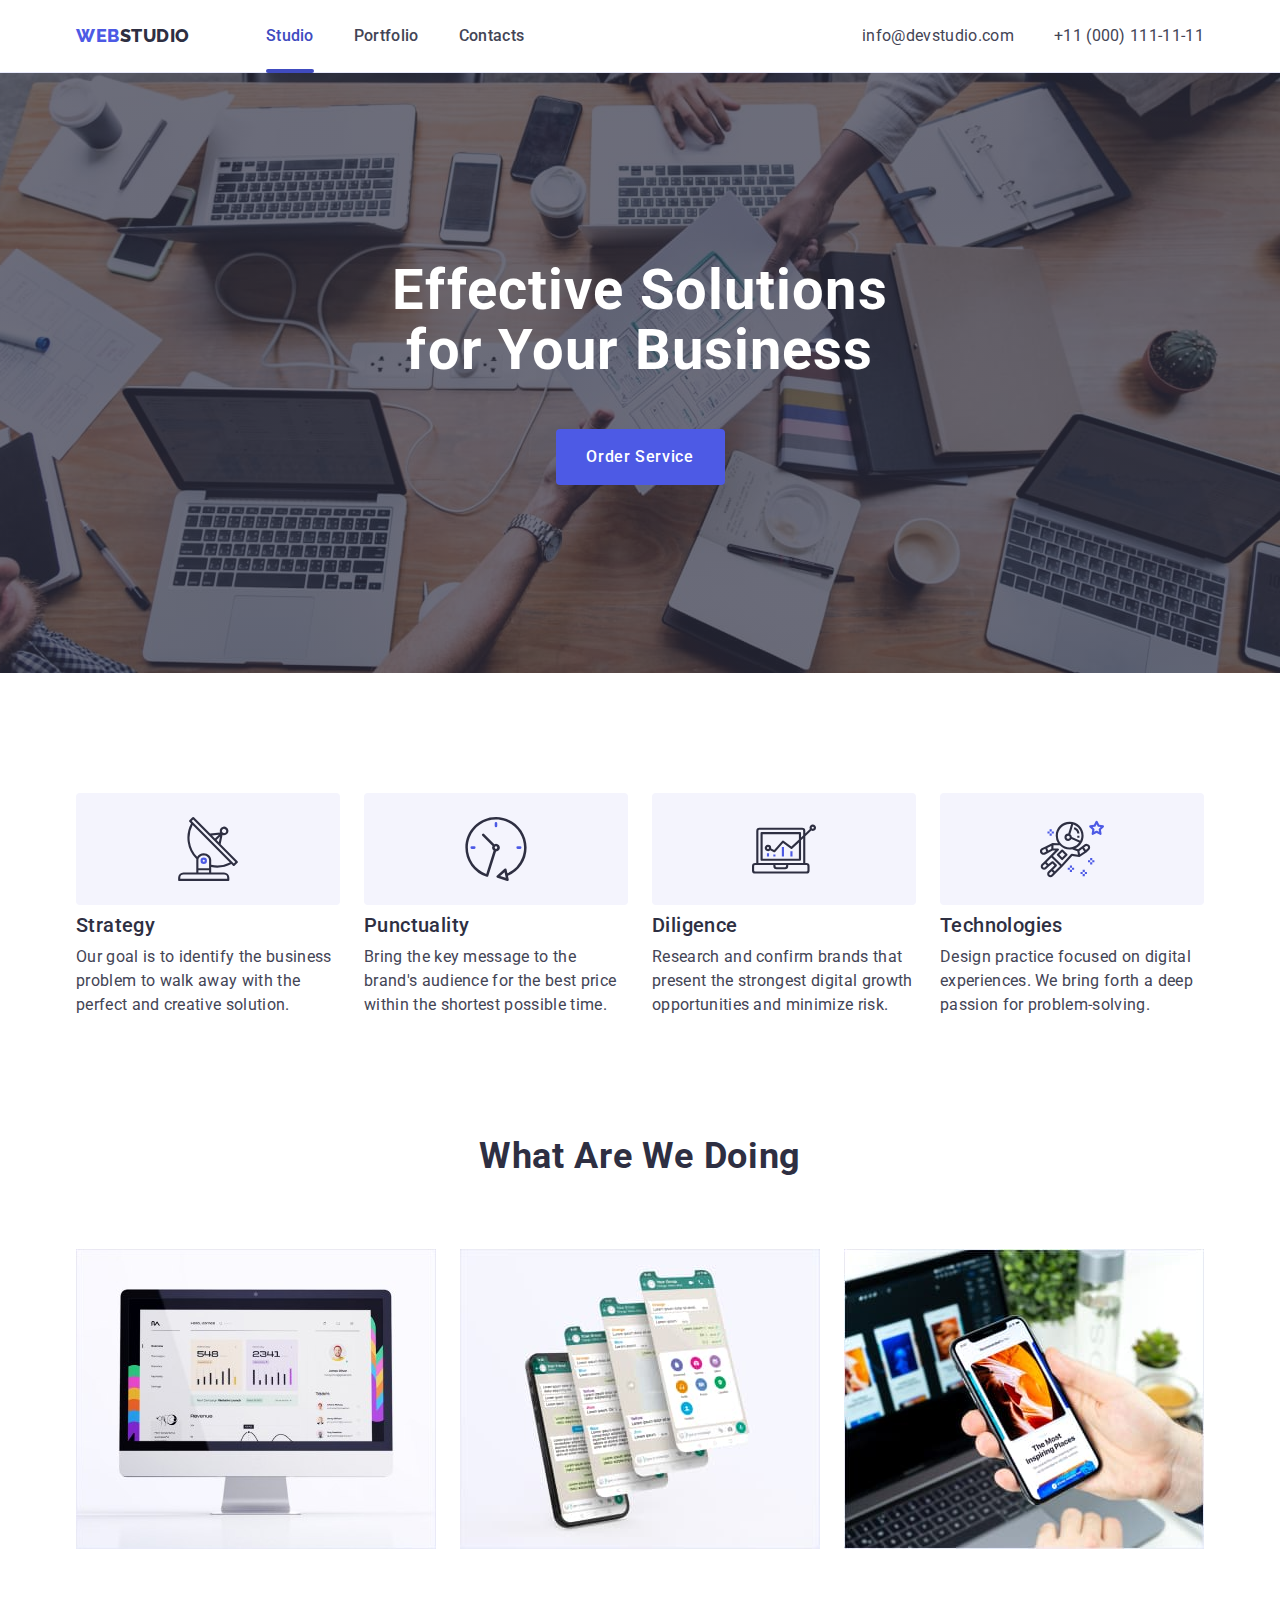
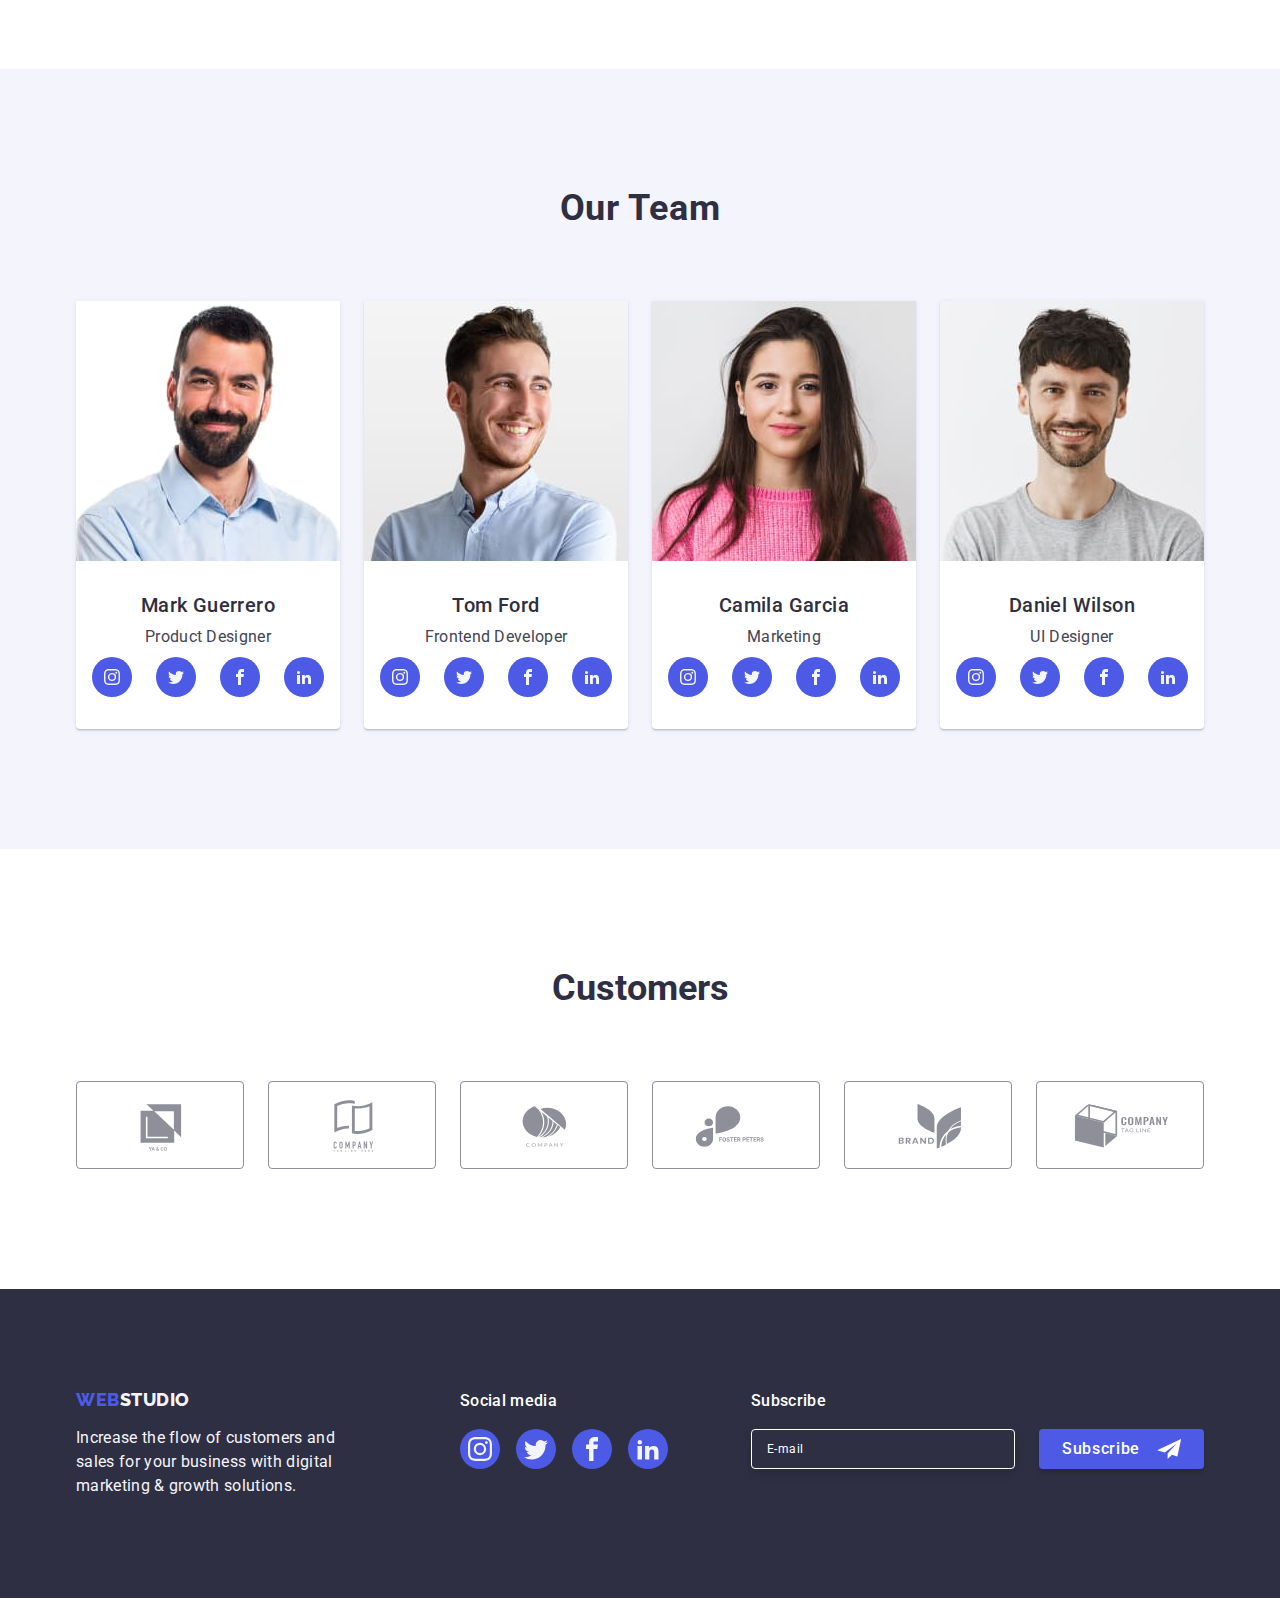
==== commit 6cb26642: "goit-markup-hw-06-v2" ====
--- a/index.html
+++ b/index.html
@@ -390,11 +390,11 @@
                         <input type="email" class="form-input" placeholder=" ">
                         <span class="name">E-mail</span>
                     </label>
-                    <label>
-                        <button type="submit" class="btn">Subscribe
-                            <svg class="icon" width="24" height="20" class="icon">
-                                <use href="./images/icons.svg#icon-tg"></use>
-                            </svg></button></label>
+
+                    <button type="submit" class="btn">Subscribe
+                        <svg class="icon" width="24" height="20">
+                            <use href="./images/icons.svg#icon-tg"></use>
+                        </svg></button>
                 </form>
             </div>
 
@@ -402,36 +402,46 @@
     </footer>
     <!-- backdrop -->
     <div class="backdrop is-hidden" data-modal>
-        <div class="modal" data-modal-close>
+        <div class="modal">
             <button class="btn" type="button" data-modal-close><svg class="icon" width="8" height="8">
                     <use href="./images/icons.svg#icon-close"></use>
                 </svg></button>
             <h2 class="paragraf list">Leave your contacts and we will call you back</h2>
             <form name="call-back" autocomplete="on" novalidate class="call-back">
-                <label class="form-field">Name<div class="form"><input type="text" name="name"
-                            class="form-input"></label>
-                <svg class="icon" width="18" height="24">
-                    <use href="./images/icons.svg#icon-person"></use>
+                <label class="form-field" for="name">Name</label>
+                <div class="form"><input type="text" name="name" class="form-input" id="name">
+                    <svg class="icon" width="18" height="24">
+                        <use href="./images/icons.svg#icon-person"></use>
+                    </svg>
+                </div>
+                <label class="form-field" for="phone">Phone </label>
+                <div class="form"><input type="tel" name="phone" class="form-input" id="phone">
+                    <svg class="icon" width="18" height="24">
+                        <use href="./images/icons.svg#icon-phone"></use>
+                    </svg>
+                </div>
+                <label class="form-field" for="email">Email </label>
+                <div class="form"><input type="email" name="email" class="form-input" id="email">
+                    <svg class="icon" width="18" height="24">
+                        <use href="./images/icons.svg#icon-email"></use>
+                    </svg>
+                </div>
+                <label class="form-field" for="cmt">Comment </label> <textarea name="comment" rows="7"
+                    placeholder="Text input" class="form-input-cmd"></textarea>
+            </form>
+            <label class="check">
+                <input type="checkbox" name="checkbox" class="check-input" id="cmt">
+                <svg class="custom-check" width="16" height="16">
+                    <use href="./images/icons.svg#icon-uncheked" class="unchecked"></use>
+                    <use href="./images/icons.svg#icon-cheked" class="checked"></use>
                 </svg>
+                <span class="text">I accept the terms and conditions of the <a href="" class="link">Privacy
+                        Policy</a>
+                </span>
+            </label>
+
+            <button type="submit" class="btn-send">Send</button>
         </div>
-        <label class="form-field">Phone <div class="form"><input type="tel" name="phone" class="form-input"></label>
-        <svg class="icon" width="18" height="24">
-            <use href="./images/icons.svg#icon-phone"></use>
-        </svg>
-    </div>
-    <label class="form-field">Email <div class="form"><input type="email" name="email" class="form-input"></label>
-    <svg class="icon" width="18" height="24">
-        <use href="./images/icons.svg#icon-email"></use>
-    </svg>
-    </div>
-    <label class="form-field">Comment <textarea name="comment" rows="7" placeholder="Text input"
-            class="form-input-cmd"></textarea></label>
-    </form>
-    <label class="check"> <span class="text">I accept the terms and conditions of the <a href="" class="link">Privacy
-                Policy</a>
-        </span><input type="checkbox" name="checkbox" class="check-input"></label>
-    <button type="submit" class="btn-send">Send</button>
-    </div>
     </div>
     <script src="./js/modal.js"></script>
 </body>
--- a/css/styles.css
+++ b/css/styles.css
@@ -60,14 +60,15 @@
   top: 50%;
   left: 50%;
   transform: translate(-50%, -50%);
-  min-width: 408px;
-  min-height: 576px;
+  width: 408px;
+  min-height: 585px;
 
   transition: transform 250ms cubic-bezier(0.4, 0, 0.2, 1);
   background-color: var(--color-modal-bk);
   box-shadow: 0px 1px 1px rgba(0, 0, 0, 0.14), 0px 1px 3px rgba(0, 0, 0, 0.12),
     0px 2px 1px rgba(0, 0, 0, 0.2);
   border-radius: 4px;
+  padding: 72px 24px 24px;
 }
 .modal .btn {
   position: absolute;
@@ -101,8 +102,6 @@
   border: none;
 }
 .modal .paragraf {
-  margin-top: 72px;
-
   font-family: var(--main-tex);
   font-style: normal;
   font-weight: 500;
@@ -111,9 +110,7 @@
   letter-spacing: 0.02em;
   text-align: center;
   color: var(--color-dark);
-}
-.call-back {
-  padding: 16px 24px;
+  margin-bottom: 16px;
 }
 .call-back .form-field {
   display: flex;
@@ -125,13 +122,9 @@
   line-height: 1.17;
   letter-spacing: 0.04em;
   color: var(--color-subtle-text);
-  margin-bottom: 4px;
 }
 .call-back .form-field:not(:first-child) {
   margin-top: 8px;
-}
-.call-back .form-field:not(:last-child) {
-  margin-bottom: 0;
 }
 .call-back .form-input {
   width: 360px;
@@ -152,6 +145,7 @@
 
   min-height: 120px;
   width: 360px;
+  margin-top: 4px;
   padding: 8px 16px;
 }
 .call-back .form-input-cmd:placeholder-shown {
@@ -159,6 +153,7 @@
 }
 .call-back .form {
   position: relative;
+  margin-top: 4px;
 }
 .call-back .form .icon {
   position: absolute;
@@ -183,27 +178,27 @@
   margin-top: 16px;
 
   display: inline-flex;
-  flex-direction: row-reverse;
   justify-content: center;
   align-items: center;
 }
 .check .check-input {
   appearance: none;
-  display: block;
-  width: 16px;
-  height: 16px;
-  border: 1px solid var(--color-overlay);
-  border-radius: 2px;
-
-  background-repeat: no-repeat;
-  background-position: center;
-  background-image: url("data:image/svg+xml,%3Csvg width='10' height='8' viewBox='0 0 10 8' fill='none' xmlns='http://www.w3.org/2000/svg'%3E%3Cpath d='M8.44558 0.255056C8.61838 0.089653 8.84834 -0.00178848 9.08693 2.65108e-05C9.32551 0.0018415 9.55407 0.0967713 9.72436 0.264784C9.89466 0.432797 9.99337 0.660752 9.99968 0.900549C10.006 1.14034 9.91939 1.37323 9.75816 1.55005L4.86357 7.70436C4.7794 7.79551 4.67782 7.86865 4.5649 7.91942C4.45198 7.97018 4.33003 7.99754 4.20636 7.99984C4.08268 8.00214 3.95981 7.97935 3.8451 7.93282C3.73038 7.88629 3.62618 7.81698 3.53872 7.72903L0.292827 4.46564C0.202435 4.38096 0.129933 4.27884 0.0796475 4.16537C0.0293621 4.05191 0.00232279 3.92942 0.000143182 3.80522C-0.00203643 3.68102 0.0206883 3.55765 0.0669613 3.44248C0.113234 3.3273 0.182108 3.22267 0.269473 3.13483C0.356838 3.047 0.460905 2.97775 0.575465 2.93123C0.690026 2.88471 0.812734 2.86186 0.936267 2.86405C1.0598 2.86624 1.18163 2.89343 1.29449 2.94398C1.40734 2.99454 1.50892 3.06743 1.59315 3.15831L4.16189 5.73967L8.42227 0.28219C8.42994 0.272694 8.43813 0.263635 8.4468 0.255056H8.44558Z' fill='%23fcfcfc'/%3E%3C/svg%3E");
-  transition: background-color 250ms cubic-bezier(0.4, 0, 0.2, 1),
-    border 250ms cubic-bezier(0.4, 0, 0.2, 1);
-}
-.check .check-input:checked {
-  background-color: var(--color-pressed-st);
-  border: 1px solsd var(--color-pressed-st);
+}
+.custom-check .unchecked {
+  stroke: var(--color-overlay);
+  fill: var(--color-white-bk);
+  opacity: 1;
+  transition: all 250ms cubic-bezier(0.4, 0, 0.2, 1);
+}
+.checked {
+  opacity: 0;
+  transition: all 250ms cubic-bezier(0.4, 0, 0.2, 1);
+}
+.check-input:checked + .custom-check > .unchecked {
+  opacity: 0;
+}
+.check-input:checked + .custom-check > .checked {
+  opacity: 1;
 }
 .check .text {
   color: var(--color-subtle-text);
@@ -284,7 +279,7 @@
 
   transition: color 250ms cubic-bezier(0.4, 0, 0.2, 1);
 
-  color: var(--color-pressed-st);
+  color: var(--color-darks);
   text-decoration: none;
 }
 .menu-nav .link:hover,
@@ -322,10 +317,14 @@
   background-color: var(--color-pressed-st);
   border-radius: 2px;
   transform: scaleX(0);
-  transition: transform 250ms cubic-bezier(0.4, 0, 0.2, 1);
+  transition: transform 250ms cubic-bezier(0.4, 0, 0.2, 1),
+    color 250ms cubic-bezier(0.4, 0, 0.2, 1);
 }
 .menu-nav .link.active::after {
   transform: scalex(1);
+}
+.menu-nav .link.active {
+  color: var(--color-pressed-st);
 }
 /* .menu-nav .item + .item {
   margin-left: 40px;
